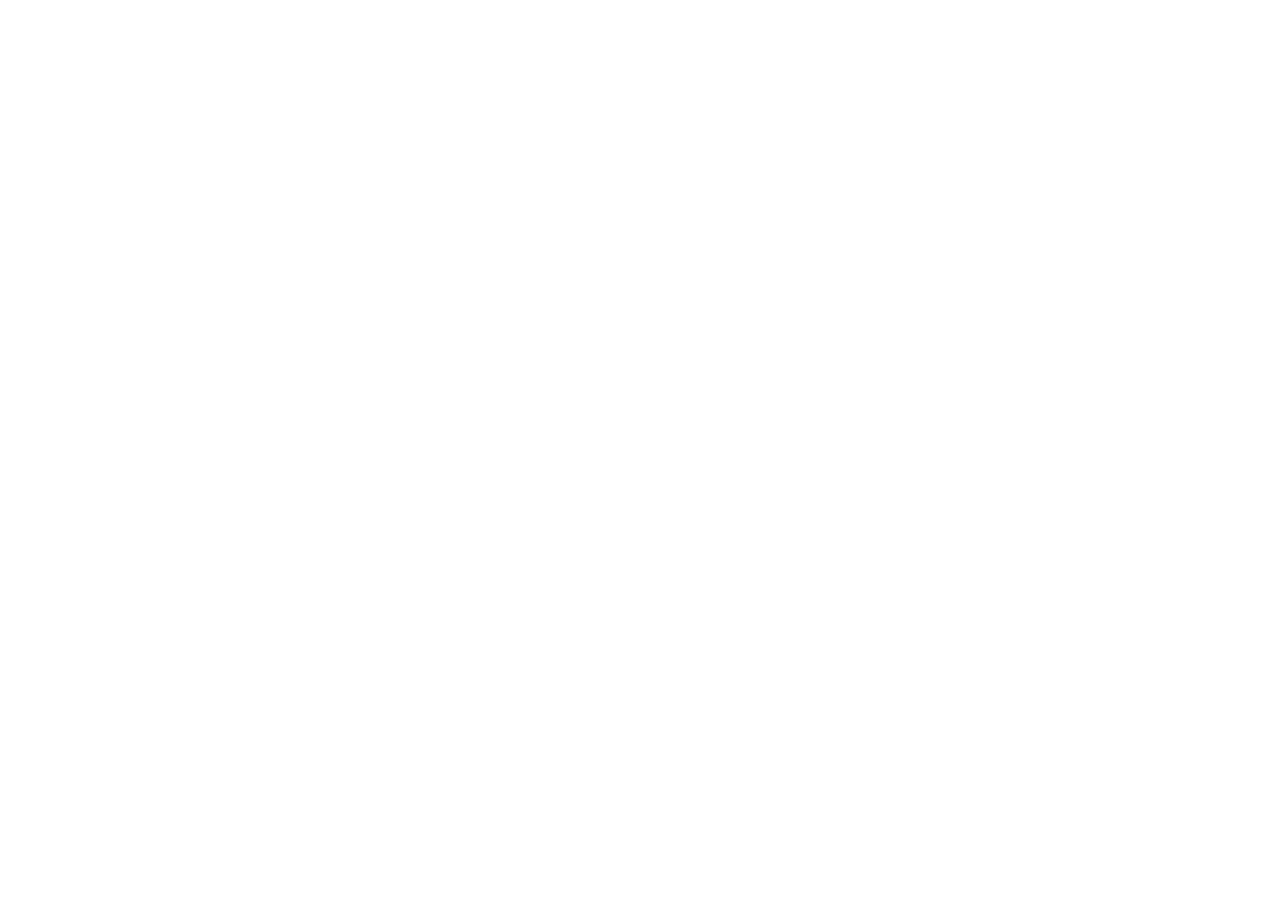
==== responsive-web-design/portfolio/index.html @ 6044c9b0 "add technical-docs" ====
<!DOCTYPE html>
<html lang="en">
  <head>
    <meta charset="UTF-8" />
    <meta http-equiv="X-UA-Compatible" content="IE=edge" />
    <meta
      name="viewport"
      content="width=device-width, initial-scale=1, user-scalable=no"
    />
    <title>Portfolio</title>
  </head>
  <body></body>
</html>
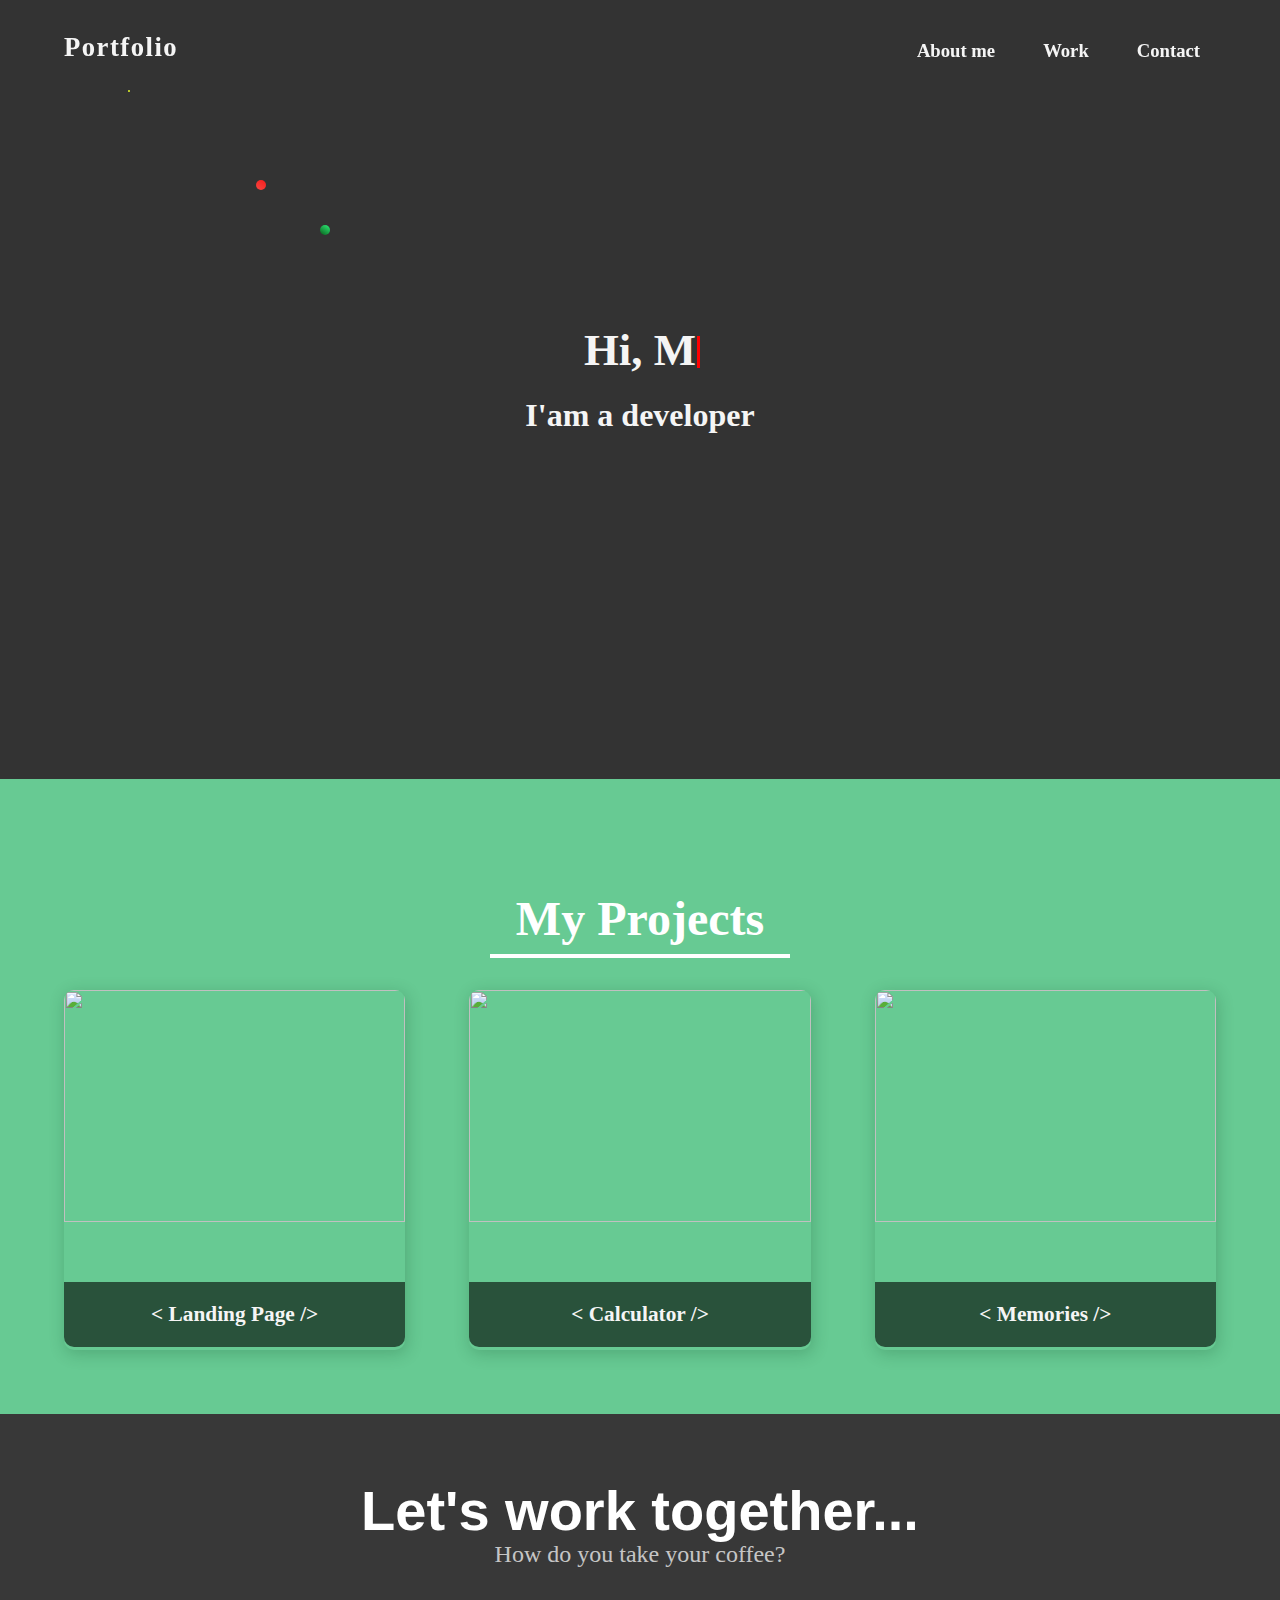
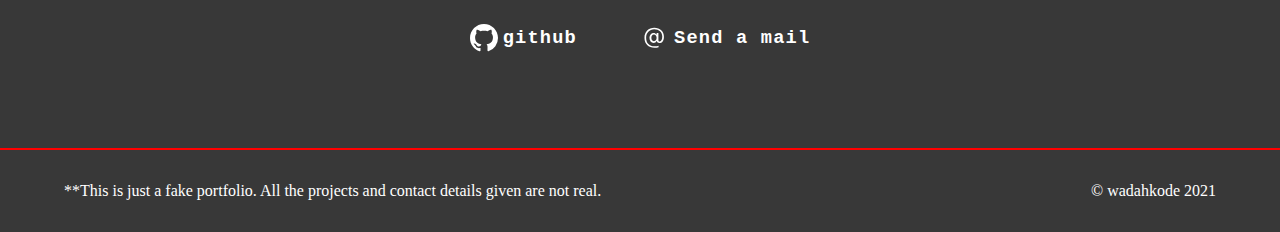
==== commit b008c5b9: "add portfolio" ====
--- a/responsive-web-design/portfolio/index.html
+++ b/responsive-web-design/portfolio/index.html
@@ -8,6 +8,149 @@
       content="width=device-width, initial-scale=1, user-scalable=no"
     />
     <title>Portfolio</title>
+    <link rel="stylesheet" href="./css/style.css" />
   </head>
-  <body></body>
+  <body>
+    <nav id="navbar" class="navbar">
+      <div class="container">
+        <a href="#" class="brand">Portfolio</a>
+        <button type="button" class="navbar-toggle" data-target="#menu">
+          <svg
+            xmlns="http://www.w3.org/2000/svg"
+            width="24"
+            height="24"
+            fill="currentColor"
+            class="bi bi-list"
+            viewBox="0 0 16 16"
+          >
+            <path
+              fill-rule="evenodd"
+              d="M2.5 11.5A.5.5 0 0 1 3 11h10a.5.5 0 0 1 0 1H3a.5.5 0 0 1-.5-.5zm0-4A.5.5 0 0 1 3 7h10a.5.5 0 0 1 0 1H3a.5.5 0 0 1-.5-.5zm0-4A.5.5 0 0 1 3 3h10a.5.5 0 0 1 0 1H3a.5.5 0 0 1-.5-.5z"
+            />
+          </svg>
+        </button>
+        <ul id="menu" class="collapse">
+          <li><a href="#welcome-section">About me</a></li>
+          <li><a href="#projects">Work</a></li>
+          <li><a href="#contacts">Contact</a></li>
+        </ul>
+      </div>
+    </nav>
+
+    <section id="welcome-section" class="hero">
+      <div class="anim anim-a"></div>
+      <div class="anim anim-b"></div>
+      <div class="anim anim-c"></div>
+      <div class="fullName">Hi, My Name Is Ayus Irfang Filaras</div>
+      <div>
+        <h1 class="jobs">I'am a developer</h1>
+      </div>
+    </section>
+
+    <section id="projects" class="projects-list">
+      <h2 class="projects-header">My Projects</h2>
+      <div class="grid grid-cols-3">
+        <a
+          href="https://codepen.io/wadahkode/full/GRNxJBq"
+          class="project-tile"
+        >
+          <img
+            class="projects-image"
+            src="https://github.com/wadahkode/freecodecamp/raw/main/responsive-web-design/assets/screenshot/landing-page.png"
+            alt=""
+          />
+          <p class="project-title">
+            <span class="code">&lt;</span>
+            Landing Page
+            <span class="code">/&gt;</span>
+          </p>
+        </a>
+        <a href="https://kalkulator-f4069.web.app/" class="project-tile">
+          <img
+            class="projects-image"
+            src="https://github.com/wadahkode/freecodecamp/raw/main/responsive-web-design/assets/screenshot/calculator.png"
+            alt=""
+          />
+          <p class="project-title">
+            <span class="code">&lt;</span>
+            Calculator
+            <span class="code">/&gt;</span>
+          </p>
+        </a>
+        <a
+          href="https://wadahkode.github.io/memories/dokumentasi.html"
+          class="project-tile"
+        >
+          <img
+            class="projects-image"
+            src="https://github.com/wadahkode/freecodecamp/raw/main/responsive-web-design/assets/screenshot/memories.png"
+            alt=""
+          />
+          <p class="project-title">
+            <span class="code">&lt;</span>
+            Memories
+            <span class="code">/&gt;</span>
+          </p>
+        </a>
+      </div>
+    </section>
+
+    <section id="contacts" class="contact-section">
+      <h1>Let's work together...</h1>
+      <p>How do you take your coffee?</p>
+
+      <ul>
+        <li>
+          <a
+            href="https://github.com/wadahkode"
+            id="profile-link"
+            target="_blank"
+          >
+            <svg
+              xmlns="http://www.w3.org/2000/svg"
+              width="28"
+              height="28"
+              fill="currentColor"
+              class="bi bi-github"
+              viewBox="0 0 16 16"
+            >
+              <path
+                d="M8 0C3.58 0 0 3.58 0 8c0 3.54 2.29 6.53 5.47 7.59.4.07.55-.17.55-.38 0-.19-.01-.82-.01-1.49-2.01.37-2.53-.49-2.69-.94-.09-.23-.48-.94-.82-1.13-.28-.15-.68-.52-.01-.53.63-.01 1.08.58 1.23.82.72 1.21 1.87.87 2.33.66.07-.52.28-.87.51-1.07-1.78-.2-3.64-.89-3.64-3.95 0-.87.31-1.59.82-2.15-.08-.2-.36-1.02.08-2.12 0 0 .67-.21 2.2.82.64-.18 1.32-.27 2-.27.68 0 1.36.09 2 .27 1.53-1.04 2.2-.82 2.2-.82.44 1.1.16 1.92.08 2.12.51.56.82 1.27.82 2.15 0 3.07-1.87 3.75-3.65 3.95.29.25.54.73.54 1.48 0 1.07-.01 1.93-.01 2.2 0 .21.15.46.55.38A8.012 8.012 0 0 0 16 8c0-4.42-3.58-8-8-8z"
+              />
+            </svg>
+            <span>github</span>
+          </a>
+        </li>
+        <li>
+          <a href="mailto:mvp.dedefilaras@gmail.com">
+            <svg
+              xmlns="http://www.w3.org/2000/svg"
+              width="28"
+              height="28"
+              fill="currentColor"
+              class="bi bi-at"
+              viewBox="0 0 16 16"
+            >
+              <path
+                d="M13.106 7.222c0-2.967-2.249-5.032-5.482-5.032-3.35 0-5.646 2.318-5.646 5.702 0 3.493 2.235 5.708 5.762 5.708.862 0 1.689-.123 2.304-.335v-.862c-.43.199-1.354.328-2.29.328-2.926 0-4.813-1.88-4.813-4.798 0-2.844 1.921-4.881 4.594-4.881 2.735 0 4.608 1.688 4.608 4.156 0 1.682-.554 2.769-1.416 2.769-.492 0-.772-.28-.772-.76V5.206H8.923v.834h-.11c-.266-.595-.881-.964-1.6-.964-1.4 0-2.378 1.162-2.378 2.823 0 1.737.957 2.906 2.379 2.906.8 0 1.415-.39 1.709-1.087h.11c.081.67.703 1.148 1.503 1.148 1.572 0 2.57-1.415 2.57-3.643zm-7.177.704c0-1.197.54-1.907 1.456-1.907.93 0 1.524.738 1.524 1.907S8.308 9.84 7.371 9.84c-.895 0-1.442-.725-1.442-1.914z"
+              />
+            </svg>
+            <span>Send a mail</span>
+          </a>
+        </li>
+      </ul>
+    </section>
+
+    <footer class="footer">
+      <p>
+        **This is just a fake portfolio. All the projects and contact details
+        given are not real.
+      </p>
+
+      <p>&copy; wadahkode 2021</p>
+    </footer>
+
+    <script src="https://cdn.freecodecamp.org/testable-projects-fcc/v1/bundle.js"></script>
+    <script src="./js/portfolio.js"></script>
+  </body>
 </html>
--- a/responsive-web-design/portfolio/css/style.css
+++ b/responsive-web-design/portfolio/css/style.css
@@ -0,0 +1,429 @@
+body {
+  margin: 0;
+  padding: 0;
+}
+
+.navbar {
+  position: fixed;
+  width: 100%;
+  padding: 2rem 0;
+  z-index: 1;
+}
+
+.navbar.bg-dark {
+  background-color: rgba(51, 51, 51, 0.945);
+  box-shadow: 0.1rem 0.2rem 0.3rem #000000;
+  padding: 0.75rem 0;
+}
+
+.navbar .container {
+  display: flex;
+  margin: 0 4rem;
+  justify-content: space-between;
+}
+
+.navbar .container ul {
+  list-style: none;
+  display: flex;
+  margin: 0;
+  padding: 0;
+  gap: 1rem;
+  align-items: center;
+}
+
+.navbar .container ul li {
+  padding: 0.5rem 0;
+}
+
+.navbar .container ul li a {
+  background-color: transparent;
+  padding: 0.6rem 1rem;
+  text-decoration: none;
+  color: whitesmoke;
+  font-size: 14pt;
+  font-weight: 600;
+}
+
+.navbar .container ul li a:hover {
+  background-color: whitesmoke;
+  color: #000000;
+  transition: 0.2s ease-in-out all;
+  border-radius: 3px;
+}
+
+.navbar .container .brand {
+  font-size: 20pt;
+  font-weight: bold;
+  text-decoration: none;
+  color: whitesmoke;
+  letter-spacing: 1.5px;
+}
+
+.navbar .container .navbar-toggle {
+  background-color: transparent;
+  border: none;
+  color: whitesmoke;
+  outline: none;
+  display: none;
+}
+
+.hero {
+  height: 54.555vh;
+  background-color: #333333;
+  background-image: url("https://images.unsplash.com/photo-1485356824219-4bc17c2a2ea7?ixid=MXwxMjA3fDB8MHxwaG90by1wYWdlfHx8fGVufDB8fHw%3D&ixlib=rb-1.2.1&auto=format&fit=crop&w=749&q=80");
+  background-size: cover;
+  background-repeat: no-repeat;
+  background-position: center;
+  padding: 9rem 2rem 9rem 2rem;
+  color: whitesmoke;
+  display: flex;
+  flex-direction: column;
+  align-items: center;
+  justify-content: center;
+  z-index: -1;
+}
+
+.fullName {
+  position: relative;
+  font-size: 2.8rem;
+  font-weight: bold;
+  clear: both;
+}
+
+.blink-text::after {
+  content: "";
+  width: 1px;
+  height: 30px;
+  padding: 1px;
+  position: absolute;
+  top: 0.75rem;
+  right: -0.25rem;
+  background-color: red;
+  animation: blink;
+  animation-duration: 1s;
+  animation-iteration-count: infinite;
+}
+
+@keyframes blink {
+  0% {
+    background-color: rgba(255, 0, 0, 0.644);
+    right: -0.5rem;
+  }
+
+  100% {
+    background-color: rgba(255, 0, 0, 0);
+    right: -0.5rem;
+  }
+}
+
+.anim {
+  animation-name: anim;
+  animation-duration: 7s;
+  animation-iteration-count: infinite;
+  animation-timing-function: cubic-bezier(0.075, 0.82, 0.165, 1);
+}
+
+.anim-a {
+  width: 2px;
+  height: 2px;
+  margin: 0px auto;
+  position: fixed;
+  border-radius: 50%;
+  background: linear-gradient(35deg, #fdfa1f, #caf52d);
+  transform: scale(1);
+  animation-name: anim;
+  left: 10%;
+  top: 10%;
+}
+
+.anim-b {
+  width: 10px;
+  height: 10px;
+  margin: 0px auto;
+  position: fixed;
+  border-radius: 50%;
+  background: linear-gradient(35deg, #f74842, #f51c1c);
+  transform: scale(1);
+  animation-name: animB;
+  left: 20%;
+  top: 20%;
+}
+
+.anim-c {
+  width: 10px;
+  height: 10px;
+  margin: 0px auto;
+  position: fixed;
+  border-radius: 50%;
+  background: linear-gradient(35deg, #085e1b, #2fee78);
+  transform: scale(1);
+  animation-name: animC;
+  left: 25%;
+  top: 25%;
+}
+
+@keyframes anim {
+  0% {
+    top: 10%;
+    left: 10%;
+    transform: scale(2);
+  }
+  50% {
+    top: 25%;
+    left: 50%;
+    transform: scale(4);
+  }
+  75% {
+    top: 75%;
+    left: 75%;
+    transform: scale(6);
+  }
+  100% {
+    top: 100%;
+    left: 90%;
+    transform: scale(0);
+  }
+}
+
+@keyframes animB {
+  0% {
+    top: 20%;
+    left: 20%;
+    right: 20%;
+    transform: scale(4);
+  }
+  100% {
+    top: 0%;
+    left: 100%;
+    right: 0%;
+    transform: scale(0);
+  }
+}
+
+@keyframes animC {
+  0% {
+    top: 25%;
+    left: 25%;
+    bottom: 25%;
+    right: 100%;
+    transform: scale(4);
+  }
+  100% {
+    top: 100%;
+    left: 0%;
+    bottom: 0%;
+    right: 100%;
+    transform: scale(0);
+  }
+}
+
+.projects-list {
+  background-color: rgba(86, 196, 135, 0.897);
+  text-align: center;
+  padding: 4rem;
+}
+
+.projects-list .projects-header {
+  width: 300px;
+  font-size: 3rem;
+  font-weight: bold;
+  color: white;
+  padding: 1rem 0 0.5rem 0;
+  border-bottom: 4px solid;
+  margin: 2rem auto;
+}
+
+.grid {
+  display: grid;
+  width: 100%;
+  margin: 0 auto;
+  gap: 4rem;
+}
+
+.grid.grid-cols-3 {
+  grid-template-columns: repeat(auto-fit, minmax(300px, 1fr));
+}
+
+.project-tile {
+  height: 360px;
+  box-shadow: 0.1rem 0.2rem 1rem rgba(15, 70, 38, 0.24);
+  border-radius: 10px;
+  text-decoration: none;
+  color: whitesmoke;
+}
+
+.projects-image {
+  width: 100%;
+  height: calc(100% - 4rem);
+  object-fit: cover;
+  border-top-left-radius: 10px;
+  border-top-right-radius: 10px;
+}
+
+.project-title {
+  background-color: rgba(0, 0, 0, 0.596);
+  margin-top: -0.25rem;
+  padding: 1.25rem 0;
+  object-fit: cover;
+  font-size: 16pt;
+  font-weight: bold;
+  border-bottom-left-radius: 10px;
+  border-bottom-right-radius: 10px;
+}
+
+.project-title:hover {
+  color: orange;
+  transition: 0.3s ease-in-out all;
+}
+
+.contact-section {
+  background-color: rgba(24, 24, 24, 0.863);
+  padding: 4rem;
+  display: flex;
+  flex-direction: column;
+  justify-content: center;
+  align-items: center;
+}
+
+.contact-section h1 {
+  margin: 0;
+  padding: 0;
+  font-size: 3.5rem;
+  font-family: sans-serif;
+  color: white;
+  font-weight: bold;
+}
+
+.contact-section p {
+  font-size: 1.5rem;
+  margin-top: -2px;
+  color: rgba(245, 245, 245, 0.767);
+  font-weight: 100;
+}
+
+.contact-section ul {
+  list-style: none;
+  margin: 2rem 0;
+  padding: 0;
+  display: flex;
+  justify-content: space-between;
+  gap: 4rem;
+}
+
+.contact-section ul li a {
+  display: flex;
+  align-items: center;
+  gap: 5px;
+  text-decoration: none;
+  color: white;
+  font-weight: bold;
+  letter-spacing: 1.2px;
+  transform: scale(1);
+  font-size: 14pt;
+  font-family: monospace;
+}
+
+.contact-section ul li a:hover {
+  transform: scale(1.1);
+  transition: 0.2s ease all;
+}
+
+.footer {
+  background-color: rgba(24, 24, 24, 0.863);
+  padding: 1rem 4rem;
+  border-top: 2px solid red;
+  color: white;
+  display: flex;
+  justify-content: space-between;
+}
+
+@media only screen and (max-width: 680px) {
+  .navbar {
+    background-color: rgba(0, 0, 0, 0.925);
+    padding: 1rem 0;
+  }
+  .navbar .container {
+    margin: 0 1rem;
+  }
+
+  .navbar .container .brand {
+    font-size: 16pt;
+  }
+
+  .navbar .container .navbar-toggle {
+    display: block;
+  }
+
+  .navbar .container ul {
+    position: absolute;
+    top: 60px;
+    display: block;
+    background-color: rgba(0, 0, 0, 0.87);
+    left: 0;
+    right: 0;
+  }
+
+  .navbar .container .collapse {
+    display: none;
+  }
+
+  .navbar .container ul li {
+    width: 100%;
+    display: flex;
+  }
+
+  .navbar .container ul li a {
+    width: 100%;
+    font-size: 11pt;
+  }
+
+  .projects-list {
+    padding: 0 0.5rem 1rem 0.5rem;
+  }
+
+  .projects-list .projects-header {
+    font-size: 2rem;
+  }
+
+  .hero {
+    overflow-x: auto;
+  }
+
+  .fullName {
+    font-size: 1.5rem;
+  }
+
+  .blink-text::after {
+    height: 20px;
+    top: 0.25rem;
+  }
+
+  .contact-section {
+    margin-top: 2rem;
+    padding: 2rem;
+  }
+
+  .contact-section h1 {
+    font-size: 1.6rem;
+  }
+
+  .contact-section p {
+    font-size: 1rem;
+  }
+
+  .contact-section ul {
+    margin: 0;
+    padding: 0;
+    flex-direction: row;
+    gap: 1rem;
+  }
+
+  .contact-section ul li a {
+    font-size: 1rem;
+  }
+
+  .footer {
+    padding: 1rem;
+    flex-direction: column;
+  }
+}
